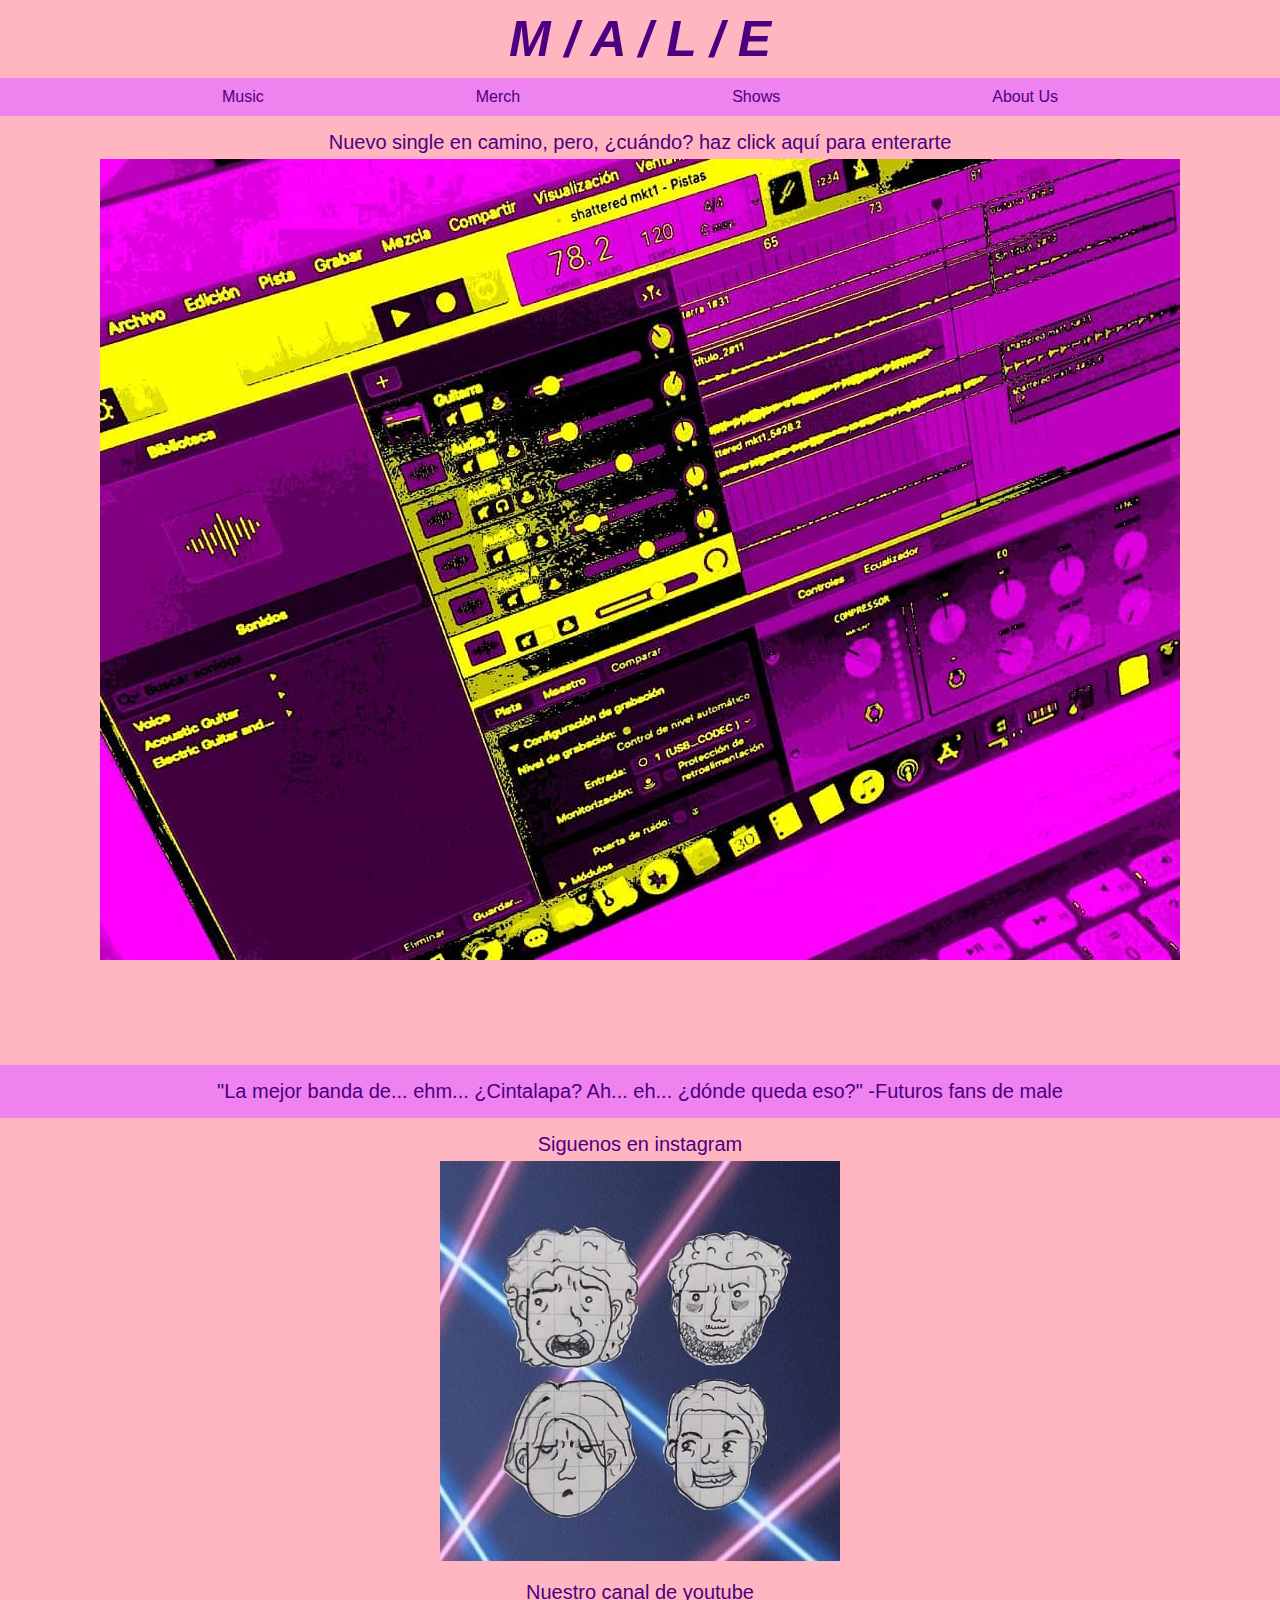
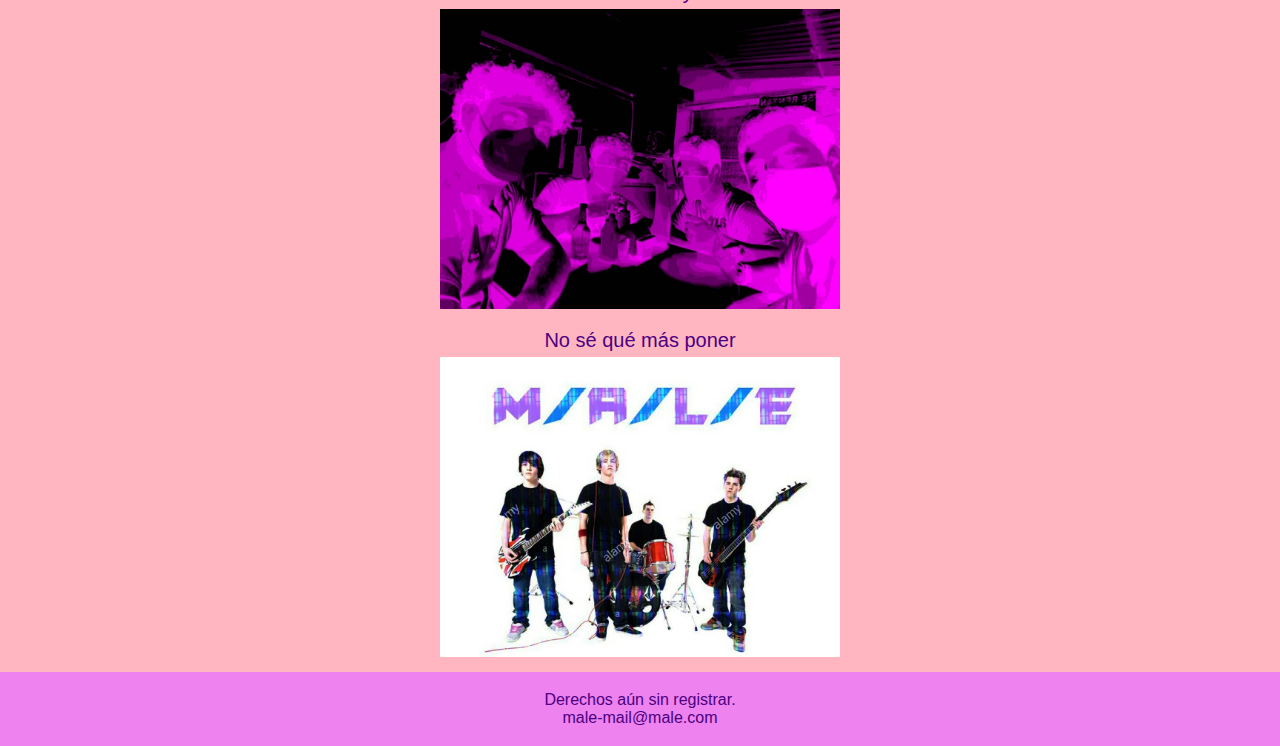
==== site/index.html @ 27b3ca3c "Más contenido en el index y enlaces a otras págs" ====
<!DOCTYPE html>
<html lang="es">
<head>
    <meta charset="UTF-8">
    <meta http-equiv="X-UA-Compatible" content="IE=edge">
    <meta name="viewport" content="width=device-width, initial-scale=1.0">
    <link rel='stylesheet' type='text/css' media='screen' href='styles/male.css'>
    <title>M/A/L/E</title>
</head>
<body>
    <div id="cabeza">
        <h1><a href="index.html">M / A / L / E</a></h1>
        <ul>
            <li><a href="music.html">Music</a></li>
            <li><a href="merch.html">Merch</a></li>
            <li><a href="shows.html">Shows</a></li>
            <li><a href="about.html">About Us</a></li>
        </ul>
    </div>
    
    <div id="contenido">
        <div id="frente">
            <p>Nuevo single en camino, pero, ¿cuándo? haz click <a href="">aquí</a> para enterarte</p>
            <img src="images/recording.jpg" width="1080px" height="801px">
        </div>
        <div id="frase">
            <p>"La mejor banda de... ehm... ¿Cintalapa? Ah... eh... ¿dónde queda eso?" -Futuros fans de male</p>
        </div>

        <div class="social">
            <p>Siguenos en instagram</p>
            <img src="images/insta.jpg" width="400px" height="400px">
        </div>
        <div class="social">
            <p>Nuestro canal de youtube</p>
            <img src="images/us.jpg" width="400px" height="300px">
        </div>
        <div class="social">
            <p>No sé qué más poner</p>
            <img src="images/banda.jpg" width="400px" height="300px">
        </div>
    </div>

    <footer>
        <p>Derechos aún sin registrar.<br>
        <a href="mailto:hege@example.com">male-mail@male.com</a></p>
      </footer>
</body>
</html>
---- site/styles/male.css ----
body {
    background-color:lightpink;
    margin:0px;
    padding:0px;
}

#cabeza > h1 {
    font-family:'Trebuchet MS', 'Lucida Sans Unicode', 'Lucida Grande', 'Lucida Sans', Arial, sans-serif;
    color: indigo;
    font-weight: bolder;
    font-style: italic;
    text-align: center;
    margin:0px;
    padding-top: 10px;
    padding-bottom: 10px;
    font-size: 50px;
}

#cabeza > ul {
    font-family:'Trebuchet MS', 'Lucida Sans Unicode', 'Lucida Grande', 'Lucida Sans', Arial, sans-serif;
    color: indigo;
    background-color: violet;
    margin:0px;
    padding:10px;
    list-style: none;
    display: flex;
    flex-wrap: wrap;
    justify-content: space-evenly;
}

#cabeza {
    position: -webkit-sticky;
    position: sticky;
    top: 0px;
    background-color: lightpink;
    margin:0px;
}

#cabeza > ul > li> a:link, :visited, :active, :-webkit-any-link {
    text-decoration: none;
    color: indigo;
}

#frente {
    display: flex;
    flex-direction: column;
    justify-content:center;
    align-items: center;
    margin:5px;
    margin-bottom: 100px;
    padding:5px;
}

#frase{
    background-color: violet;
    margin:0px;
    padding:10px;
    text-align: center;
}

#contenido > .social {
    display: flex;
    flex-direction: column;
    justify-content:center;
    align-items: center;
    margin:5px;
    padding:5px;
}

#contenido > div > p {
    font-family:'Trebuchet MS', 'Lucida Sans Unicode', 'Lucida Grande', 'Lucida Sans', Arial, sans-serif;
    color: indigo;
    font-size: 20px;
    margin: 5px;
}

footer {
    text-align: center;
    padding: 3px;
    background-color: violet;
    font-family:'Trebuchet MS', 'Lucida Sans Unicode', 'Lucida Grande', 'Lucida Sans', Arial, sans-serif;
    color: indigo;
    margin-top: 10px;
}
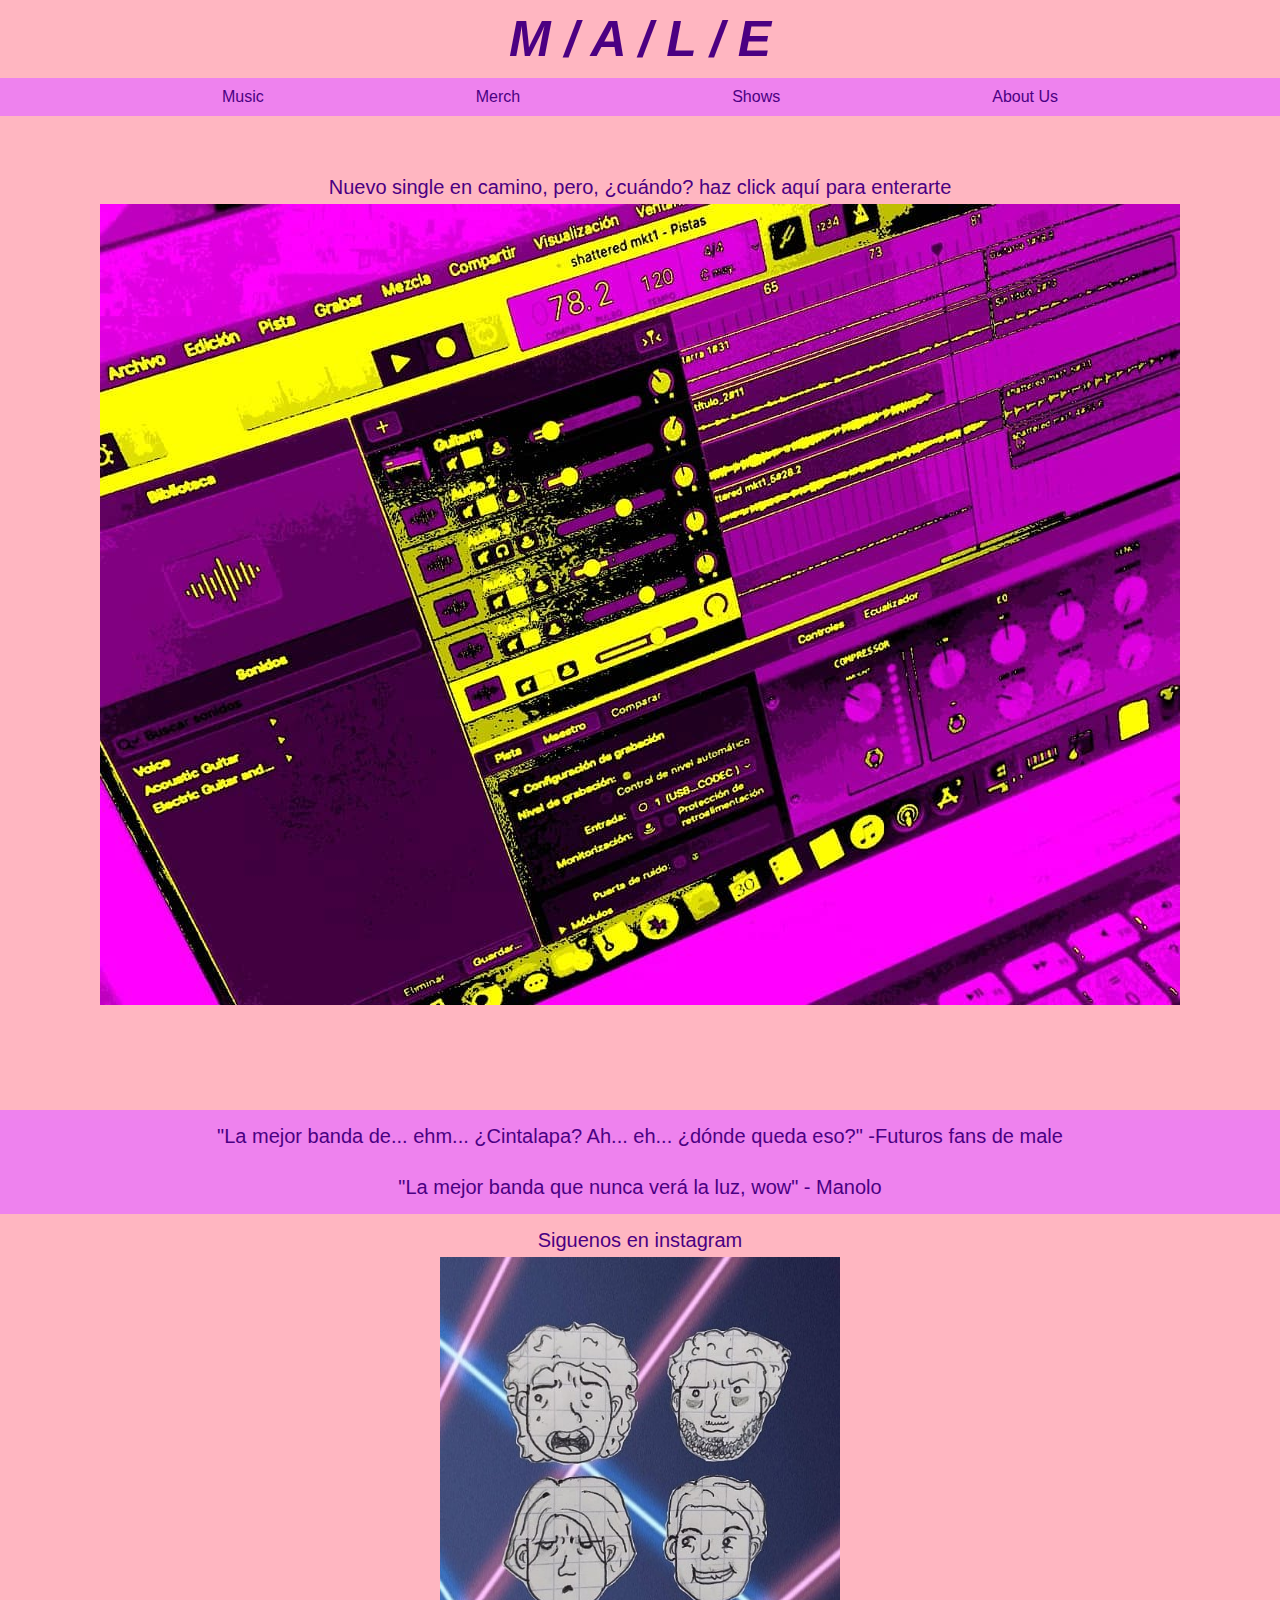
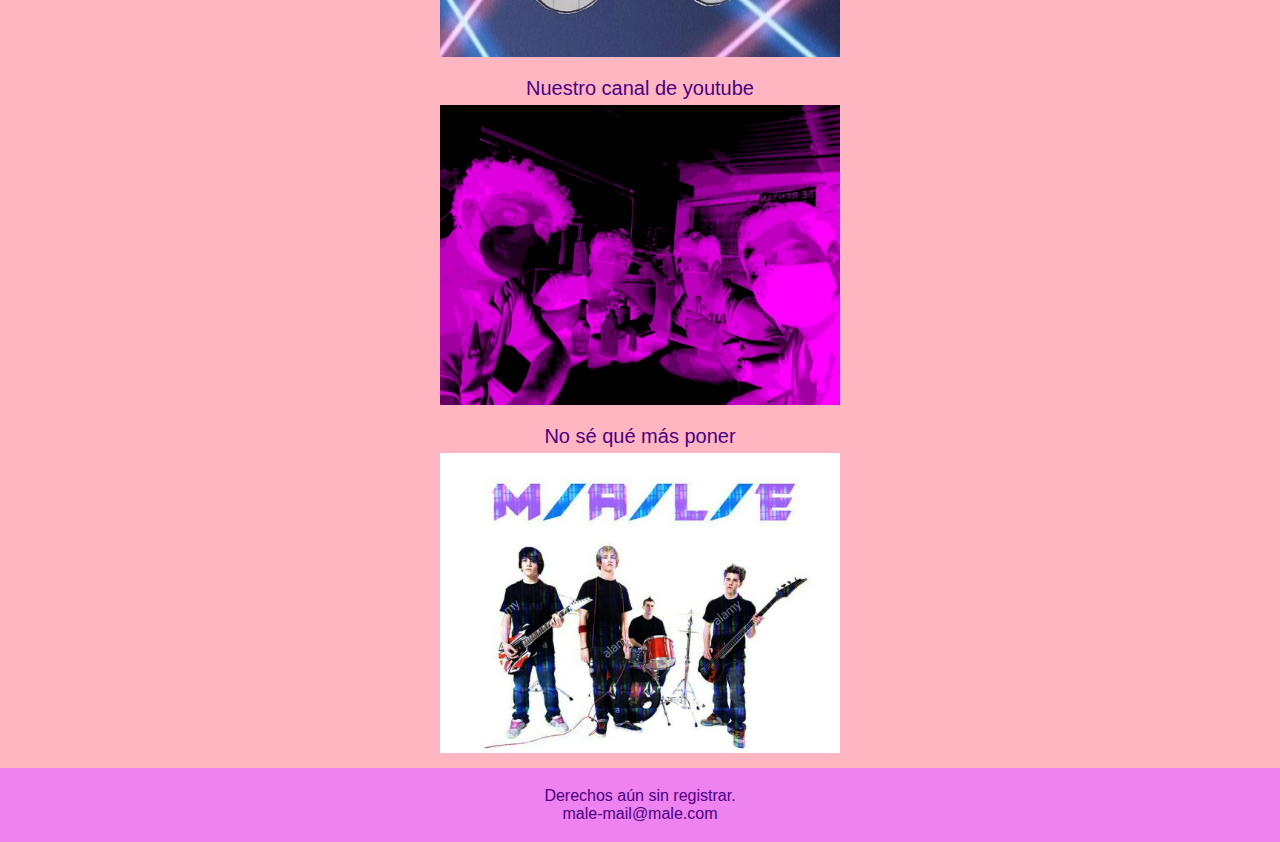
==== commit 0781a63e: "yes" ====
--- a/site/index.html
+++ b/site/index.html
@@ -25,6 +25,7 @@
         </div>
         <div id="frase">
             <p>"La mejor banda de... ehm... ¿Cintalapa? Ah... eh... ¿dónde queda eso?" -Futuros fans de male</p>
+            <br> <p>"La mejor banda que nunca verá la luz, wow" - Manolo</p>
         </div>
 
         <div class="social">
--- a/site/styles/male.css
+++ b/site/styles/male.css
@@ -48,6 +48,7 @@
     align-items: center;
     margin:5px;
     margin-bottom: 100px;
+    margin-top: 50px;
     padding:5px;
 }
 
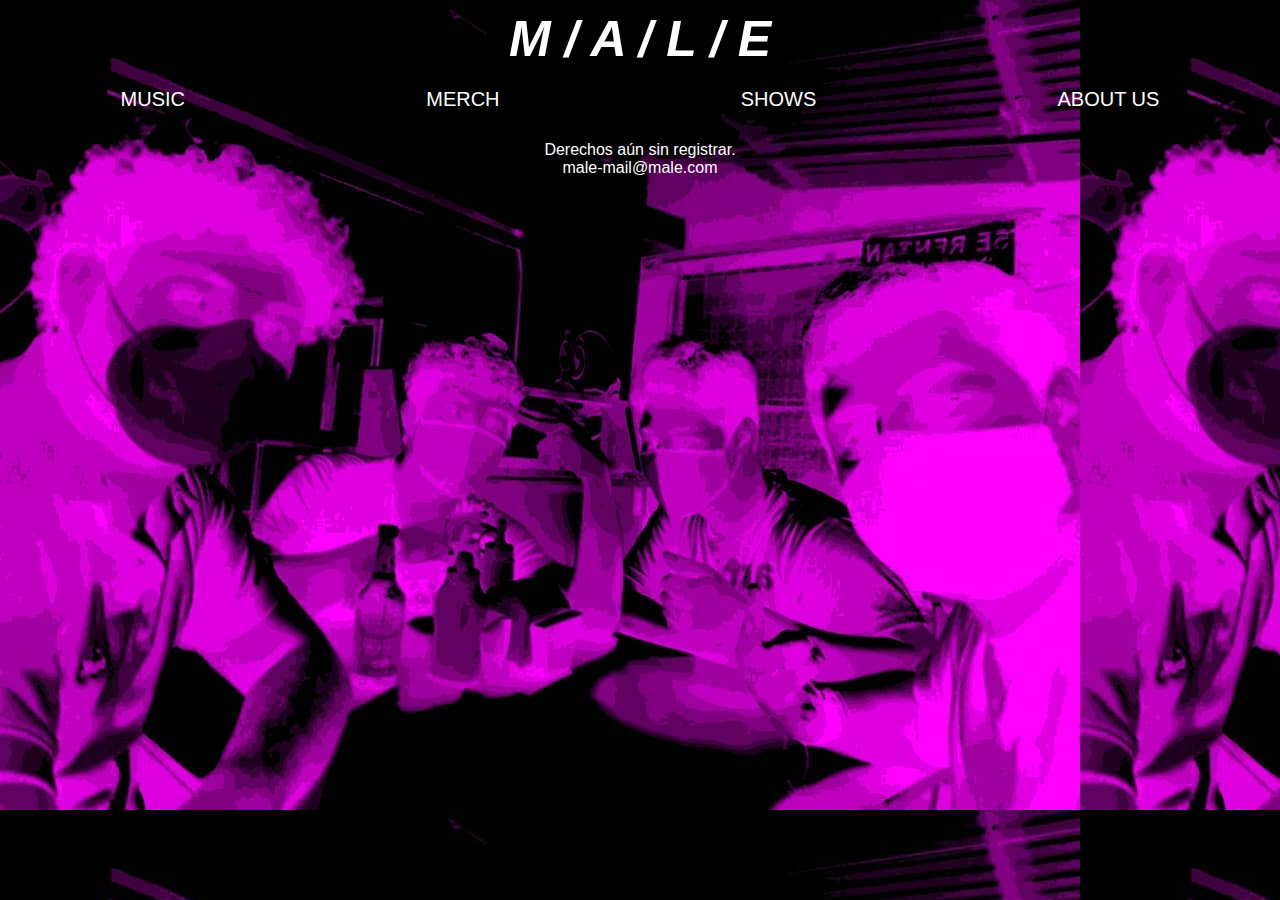
==== commit d988ccc5: "cambios grandes" ====
--- a/site/index.html
+++ b/site/index.html
@@ -11,35 +11,15 @@
     <div id="cabeza">
         <h1><a href="index.html">M / A / L / E</a></h1>
         <ul>
-            <li><a href="music.html">Music</a></li>
-            <li><a href="merch.html">Merch</a></li>
-            <li><a href="shows.html">Shows</a></li>
-            <li><a href="about.html">About Us</a></li>
+            <li><a href="music.html">MUSIC</a></li>
+            <li><a href="merch.html">MERCH</a></li>
+            <li><a href="shows.html">SHOWS</a></li>
+            <li><a href="about.html">ABOUT US</a></li>
         </ul>
     </div>
     
-    <div id="contenido">
-        <div id="frente">
-            <p>Nuevo single en camino, pero, ¿cuándo? haz click <a href="">aquí</a> para enterarte</p>
-            <img src="images/recording.jpg" width="1080px" height="801px">
-        </div>
-        <div id="frase">
-            <p>"La mejor banda de... ehm... ¿Cintalapa? Ah... eh... ¿dónde queda eso?" -Futuros fans de male</p>
-            <br> <p>"La mejor banda que nunca verá la luz, wow" - Manolo</p>
-        </div>
-
-        <div class="social">
-            <p>Siguenos en instagram</p>
-            <img src="images/insta.jpg" width="400px" height="400px">
-        </div>
-        <div class="social">
-            <p>Nuestro canal de youtube</p>
-            <img src="images/us.jpg" width="400px" height="300px">
-        </div>
-        <div class="social">
-            <p>No sé qué más poner</p>
-            <img src="images/banda.jpg" width="400px" height="300px">
-        </div>
+    <div id="frontpage">
+        
     </div>
 
     <footer>
--- a/site/styles/male.css
+++ b/site/styles/male.css
@@ -1,12 +1,18 @@
+* {
+    box-sizing: border-box;
+    padding: 0px;
+    margin: 0px;
+}
+
 body {
-    background-color:lightpink;
+    background: url("images/us.jpg") purple;
     margin:0px;
     padding:0px;
 }
 
 #cabeza > h1 {
     font-family:'Trebuchet MS', 'Lucida Sans Unicode', 'Lucida Grande', 'Lucida Sans', Arial, sans-serif;
-    color: indigo;
+    color: white;
     font-weight: bolder;
     font-style: italic;
     text-align: center;
@@ -18,68 +24,51 @@
 
 #cabeza > ul {
     font-family:'Trebuchet MS', 'Lucida Sans Unicode', 'Lucida Grande', 'Lucida Sans', Arial, sans-serif;
-    color: indigo;
-    background-color: violet;
+    color:white;
+    font-size: 20px;
     margin:0px;
-    padding:10px;
+    padding:0px;
     list-style: none;
     display: flex;
     flex-wrap: wrap;
     justify-content: space-evenly;
+    
+}
+
+#cabeza > ul > li {
+    transition: background-color .5s;
+    padding:10px;
+    flex-grow: 1;
+    text-align: center;
+}
+
+#cabeza > ul > li:hover {
+    background-color: plum;
 }
 
 #cabeza {
     position: -webkit-sticky;
     position: sticky;
     top: 0px;
-    background-color: lightpink;
+    
     margin:0px;
 }
 
 #cabeza > ul > li> a:link, :visited, :active, :-webkit-any-link {
     text-decoration: none;
-    color: indigo;
+    color: white;
 }
 
-#frente {
-    display: flex;
-    flex-direction: column;
-    justify-content:center;
-    align-items: center;
-    margin:5px;
-    margin-bottom: 100px;
-    margin-top: 50px;
-    padding:5px;
-}
-
-#frase{
-    background-color: violet;
-    margin:0px;
-    padding:10px;
-    text-align: center;
-}
-
-#contenido > .social {
-    display: flex;
-    flex-direction: column;
-    justify-content:center;
-    align-items: center;
-    margin:5px;
-    padding:5px;
-}
-
-#contenido > div > p {
-    font-family:'Trebuchet MS', 'Lucida Sans Unicode', 'Lucida Grande', 'Lucida Sans', Arial, sans-serif;
-    color: indigo;
-    font-size: 20px;
-    margin: 5px;
+#frontpage {
+    width: auto;
+    height: auto;
 }
 
 footer {
     text-align: center;
-    padding: 3px;
-    background-color: violet;
+    padding: 10px;
+    
     font-family:'Trebuchet MS', 'Lucida Sans Unicode', 'Lucida Grande', 'Lucida Sans', Arial, sans-serif;
-    color: indigo;
+    color: white;
     margin-top: 10px;
 }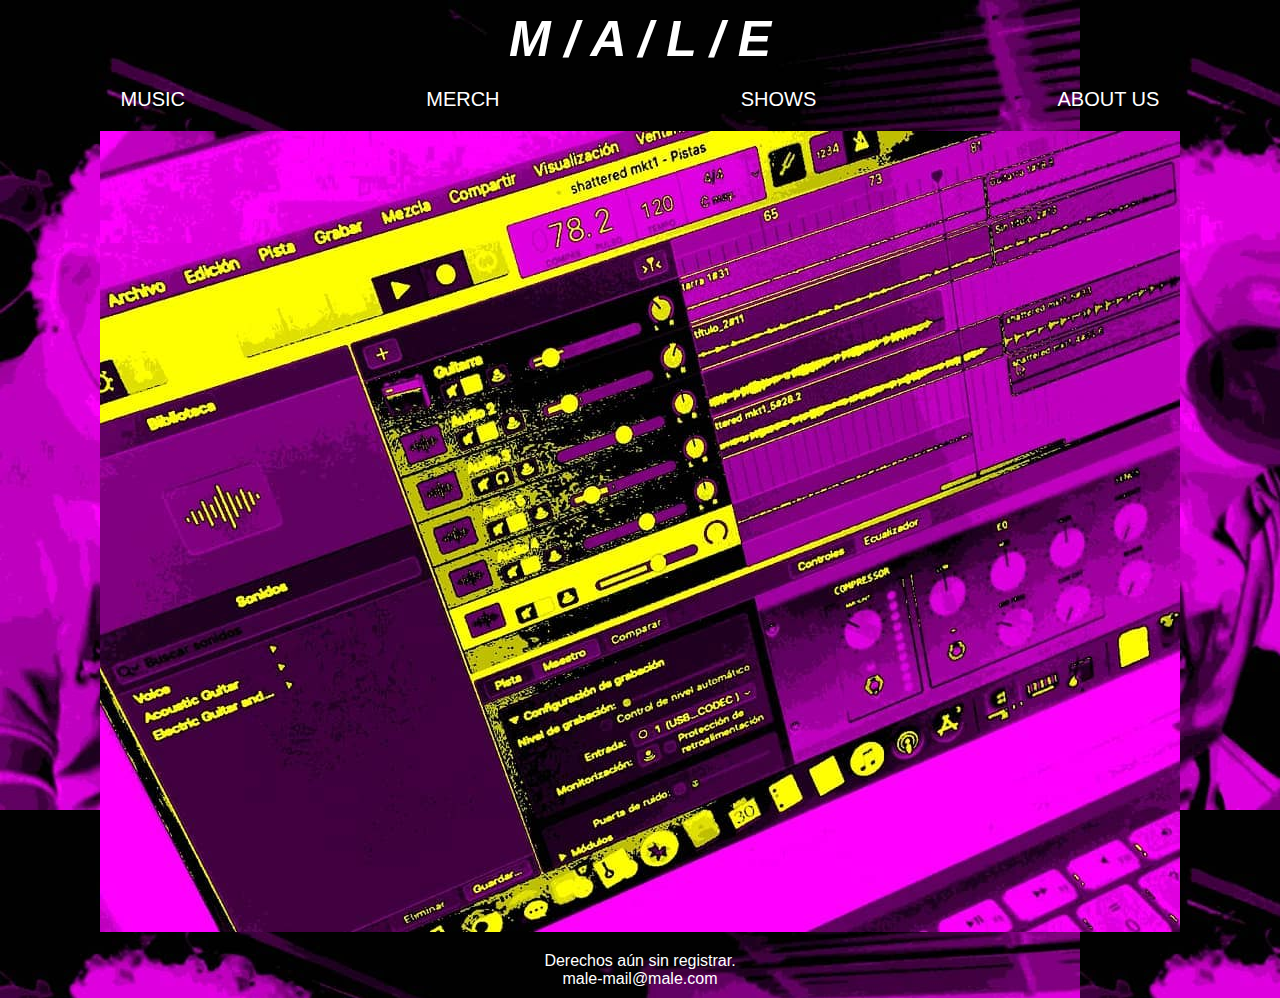
==== commit 3fdb3a46: "alreet" ====
--- a/site/index.html
+++ b/site/index.html
@@ -19,7 +19,8 @@
     </div>
     
     <div id="frontpage">
-        
+        <div>
+        </div>
     </div>
 
     <footer>
--- a/site/styles/male.css
+++ b/site/styles/male.css
@@ -8,8 +8,13 @@
     background: url("images/us.jpg") purple;
     margin:0px;
     padding:0px;
+    font-family:'Trebuchet MS', 'Lucida Sans Unicode', 'Lucida Grande', 'Lucida Sans', Arial, sans-serif;
+    color: white;
 }
 
+#cabeza {
+    background: url("images/us.jpg");
+}
 #cabeza > h1 {
     font-family:'Trebuchet MS', 'Lucida Sans Unicode', 'Lucida Grande', 'Lucida Sans', Arial, sans-serif;
     color: white;
@@ -59,15 +64,27 @@
     color: white;
 }
 
-#frontpage {
-    width: auto;
-    height: auto;
+#frontpage{
+    display: flex;
+    align-items: center;
+    justify-content: center;
+    margin: 10px;
+}
+
+#frontpage > div {
+    width: 1080px;
+    height: 801px;
+    background: url("images/recording.jpg");
+}
+
+#frontpage > div:hover {
+    border: 5px;
+    border-color: darkorchid;
 }
 
 footer {
     text-align: center;
     padding: 10px;
-    
     font-family:'Trebuchet MS', 'Lucida Sans Unicode', 'Lucida Grande', 'Lucida Sans', Arial, sans-serif;
     color: white;
     margin-top: 10px;
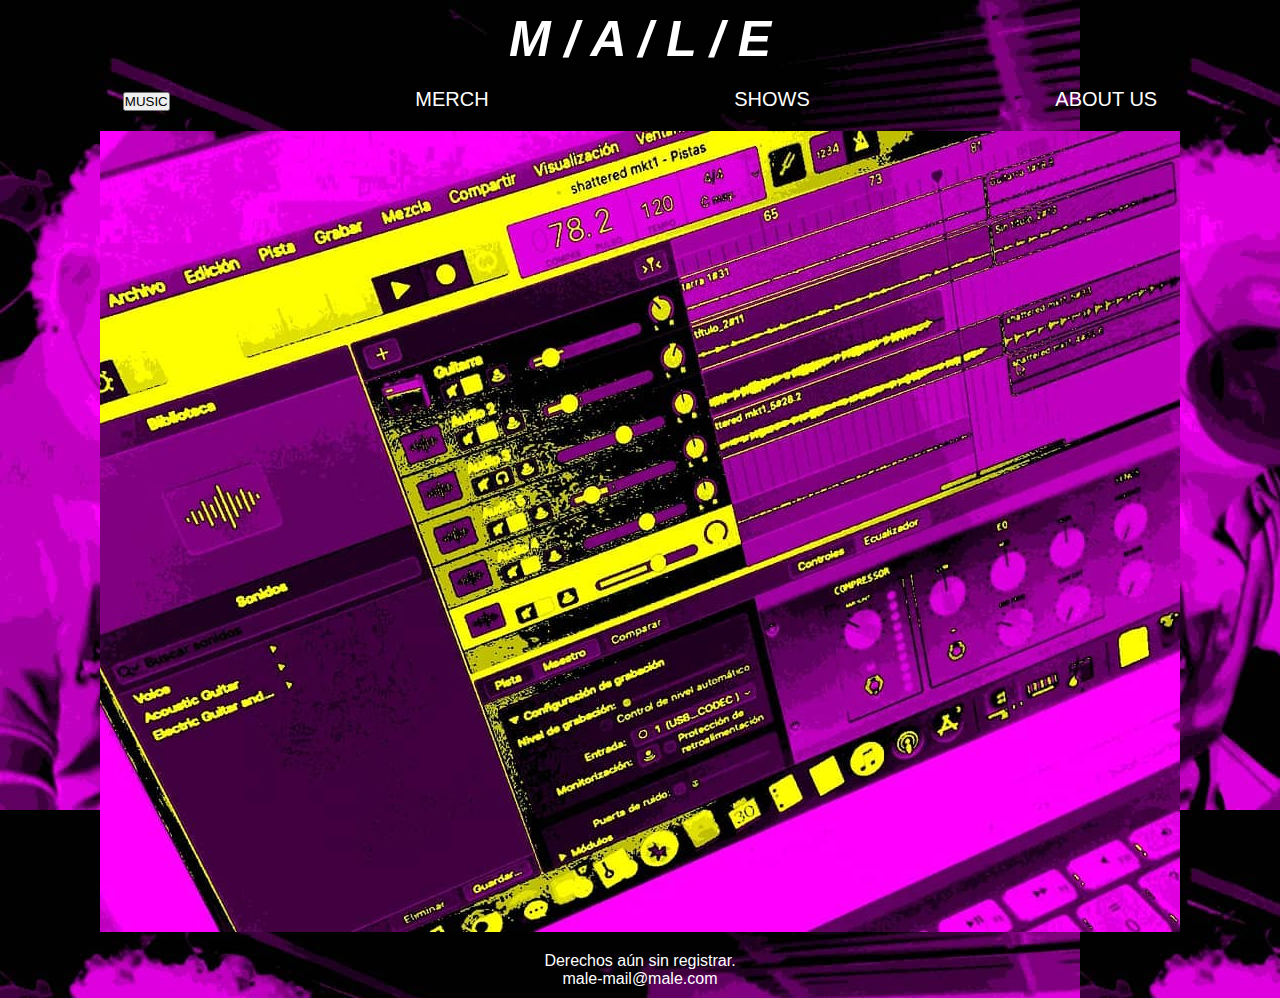
==== commit 6c0f3831: "Probando botones" ====
--- a/site/index.html
+++ b/site/index.html
@@ -11,7 +11,7 @@
     <div id="cabeza">
         <h1><a href="index.html">M / A / L / E</a></h1>
         <ul>
-            <li><a href="music.html">MUSIC</a></li>
+            <li><button>MUSIC</button><!--<a href="music.html">MUSIC</a>--></li>
             <li><a href="merch.html">MERCH</a></li>
             <li><a href="shows.html">SHOWS</a></li>
             <li><a href="about.html">ABOUT US</a></li>
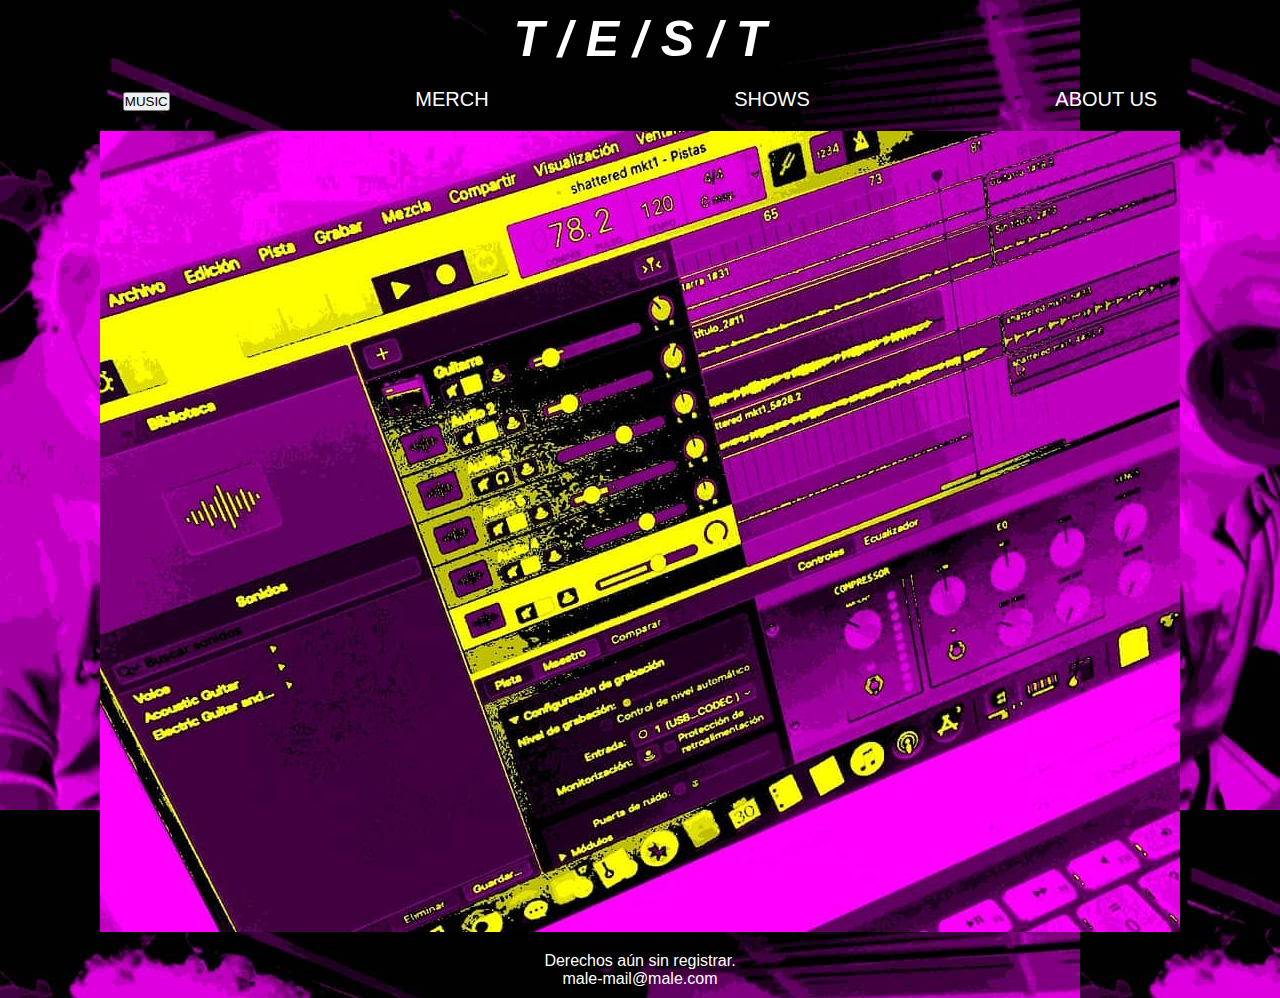
==== commit 7f56b45a: "My first page." ====
--- a/site/index.html
+++ b/site/index.html
@@ -9,7 +9,7 @@
 </head>
 <body>
     <div id="cabeza">
-        <h1><a href="index.html">M / A / L / E</a></h1>
+        <h1><a href="index.html">T / E / S / T</a></h1>
         <ul>
             <li><button>MUSIC</button><!--<a href="music.html">MUSIC</a>--></li>
             <li><a href="merch.html">MERCH</a></li>
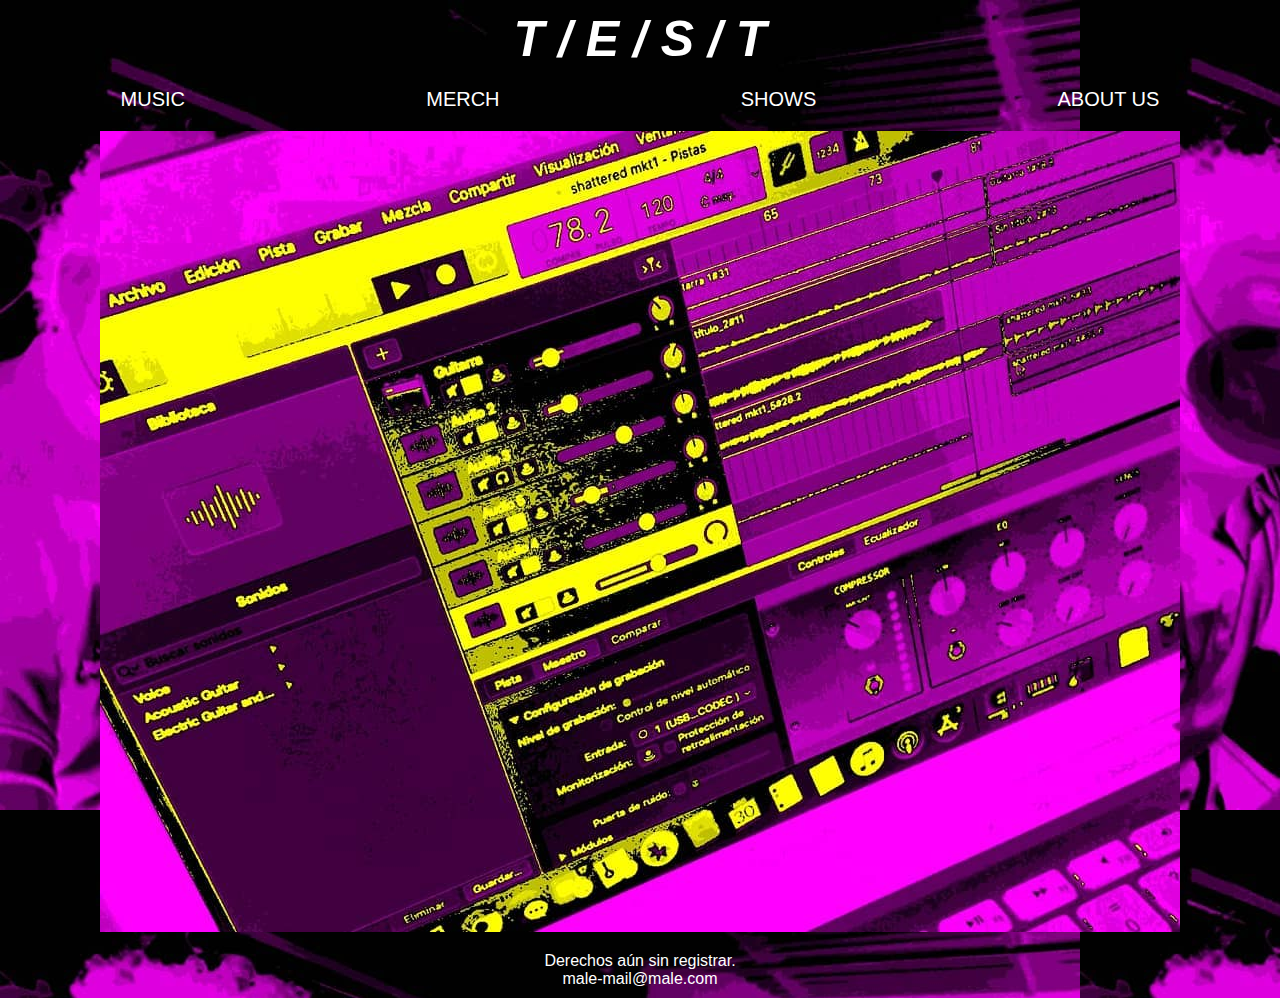
==== commit 94856b5a: "Changes" ====
--- a/site/index.html
+++ b/site/index.html
@@ -11,7 +11,7 @@
     <div id="cabeza">
         <h1><a href="index.html">T / E / S / T</a></h1>
         <ul>
-            <li><button>MUSIC</button><!--<a href="music.html">MUSIC</a>--></li>
+            <li><a href="music.html">MUSIC</a></li>
             <li><a href="merch.html">MERCH</a></li>
             <li><a href="shows.html">SHOWS</a></li>
             <li><a href="about.html">ABOUT US</a></li>
